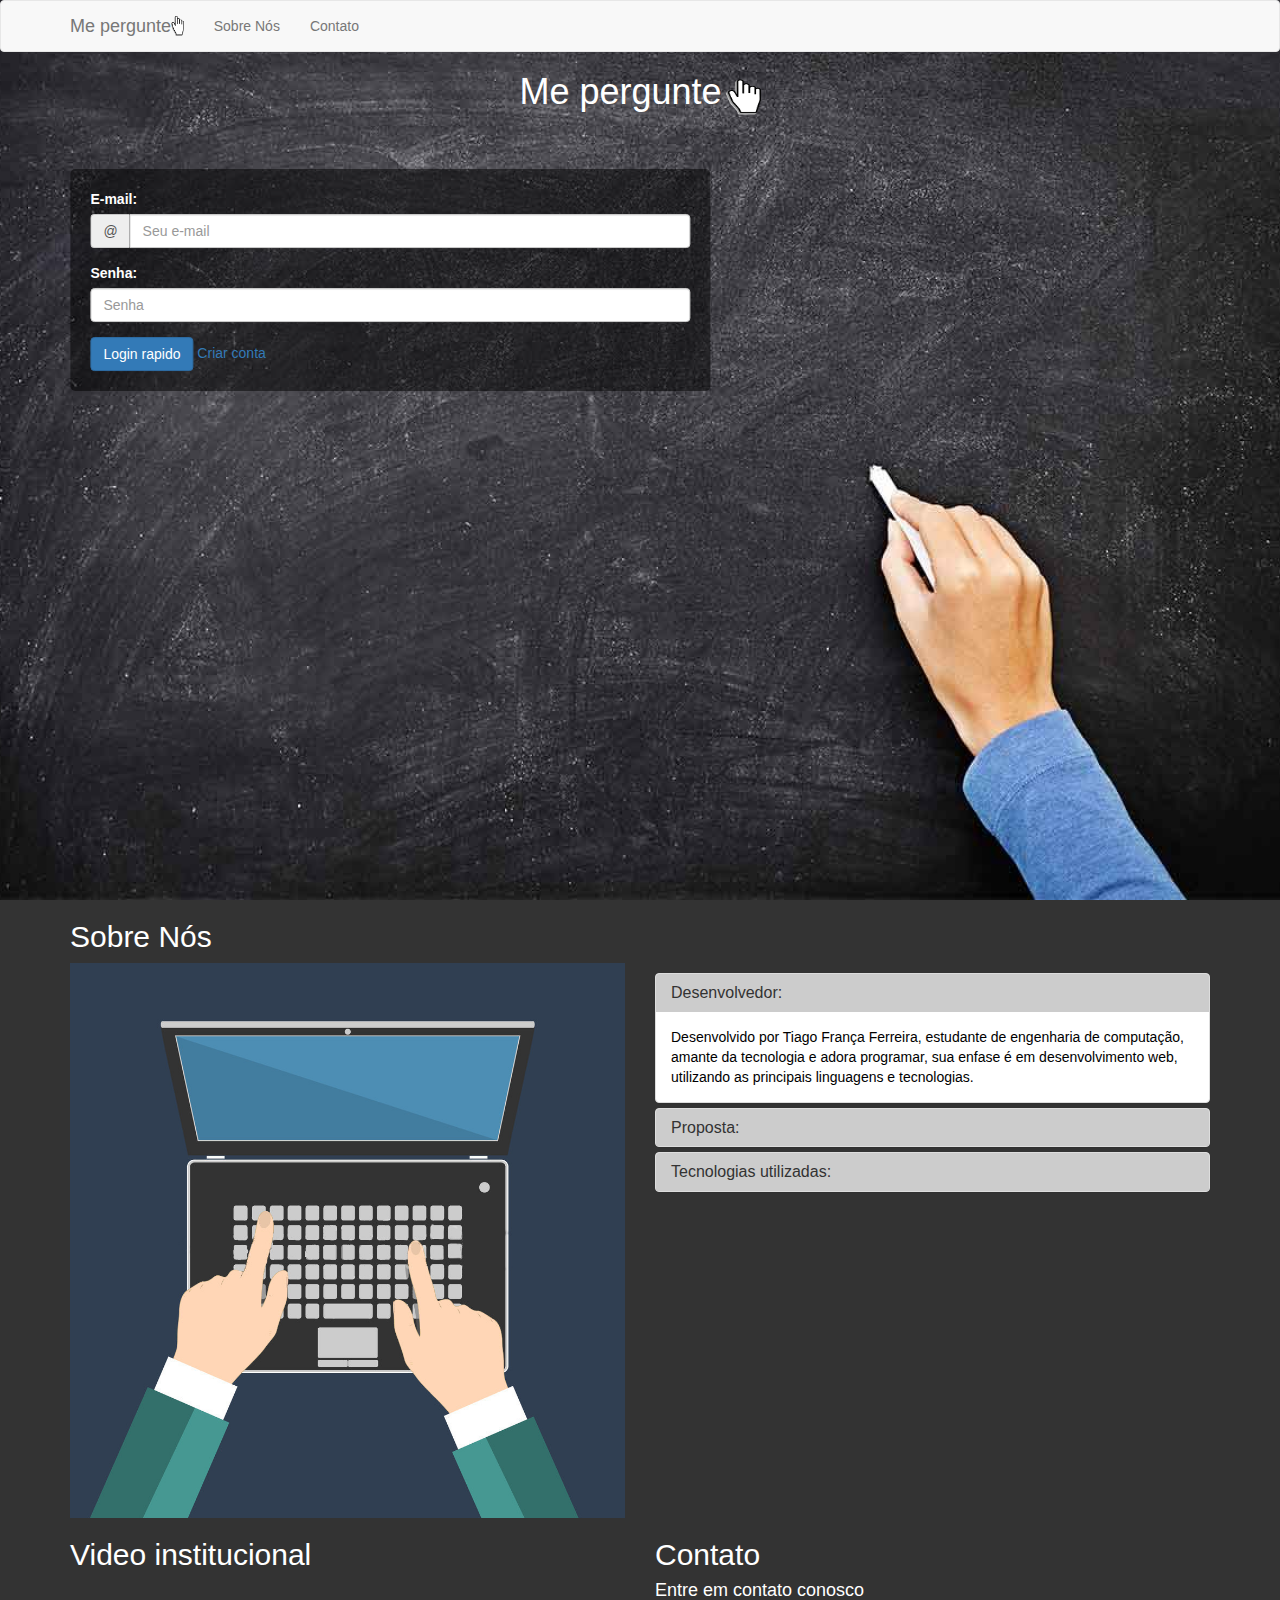
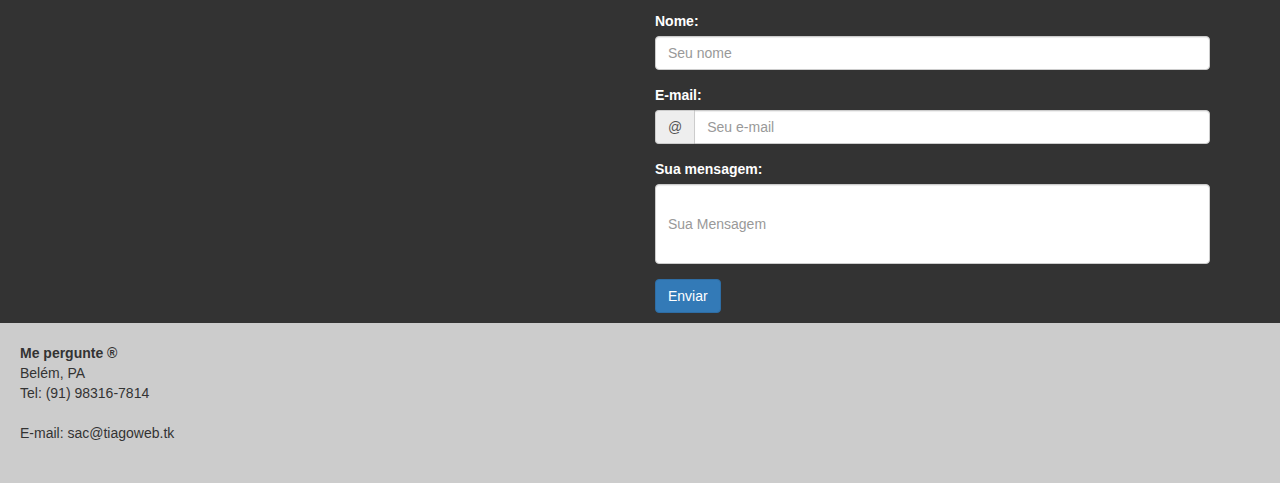
==== index.html @ f7a1eb2f "First commit" ====
<!DOCTYPE html>
<html>
<head>
  <meta charset="utf-8">
  <title>Me Pergunte</title>
  <meta name="viewport" content="width=device-width, initial-scale=1">
  <link rel="stylesheet" href="assets/bootstrap/css/bootstrap.min.css">
  <link rel="stylesheet" href="assets/css/master.css" >
</head>
<body>
  <header>
    <nav class="navbar navbar-default">
      <div class="container">

        <div class="navbar-header">
          <button type="button" class="navbar-toggle collapsed" data-toggle="collapse" data-target="#collapse-navbar" aria-expanded="false">
            <span class="sr-only">Toggle navigation</span>
            <span class="icon-bar"></span>
            <span class="icon-bar"></span>
            <span class="icon-bar"></span>
          </button>

          <a class="navbar-brand" href="#">Me pergunte</a>
          <img class="navbar-brand logo-navbar" src="assets/img/logo.png" alt=""/>
        </div>

        <div class="collapse navbar-collapse" id="collapse-navbar">
          <ul class="nav navbar-nav">
            <li><a href="#sobre-nos">Sobre Nós</a></li>

            <li><a href="#contato">Contato</a></li>
          </ul>
        </div>
      </div>
    </nav>



    <div class="titulo">
      <h1>Me pergunte</h1>
      <img class="logo-h1" src="assets/img/logo.png" alt="">
    </div>


    <div class="login-form">
      <form>

        <div class="form-group">
          <label for="email">E-mail:</label>
          <div class="input-group">
            <div class="input-group-addon">@</div>
            <input id="email" class="form-control" type="email" placeholder="Seu e-mail">
          </div>
        </div>

        <div class="form-group">
          <label for="senha">Senha:</label>
          <input id="senha" class="form-control" type="password" placeholder="Senha">
        </div>
        <a class="btn btn-primary" href="home.html">Login rapido</a>
        <!-- <button type="submit" class="btn btn-primary">Login</button> -->
        <a href="criarConta.html">Criar conta</a>
      </form>
    </div>
  </header>

  <section id="sobre-nos" class="container">
    <h2>Sobre Nós</h2>
    <div class="row">
      <img class="img-responsive col-sm-6" src="assets/img/sobre-nos.jpg" alt="">

      <div class="panel-group col-sm-6" id="paineis-sobre">
        <div class="panel panel-default">
          <div class="panel-heading" data-toggle="collapse" data-target="#primeiro-paragrafo" data-parent="#paineis-sobre">
            <h3 class="panel-title">Desenvolvedor:</h3>
          </div>

          <div class="collapse in" id="primeiro-paragrafo">
            <div class="panel-body">
              Desenvolvido por Tiago França Ferreira, estudante de engenharia de computação,
              amante da tecnologia e adora programar, sua enfase é em desenvolvimento web,
              utilizando as principais linguagens e tecnologias.
            </div>
          </div>
        </div>

        <div class="panel panel-default">
          <div class="panel-heading" data-toggle="collapse" data-target="#segundo-paragrafo" data-parent="#paineis-sobre">
            <h3 class="panel-title">Proposta:</h3>
          </div>

          <div id="segundo-paragrafo" class="collapse">
            <div class="panel-body">
              WebApp com proposta de mudar a sala de aula, mudando a interação entre aluno e professor.
              Tornando a pergunta dentro de sala de aula, algo mais dinâmico, e interessante para o aluno.
            </div>
          </div>
        </div>

        <div class="panel panel-default">
          <div class="panel-heading" data-toggle="collapse" data-target="#terceiro-paragrafo" data-parent="#paineis-sobre">
            <h3 class="panel-title">Tecnologias utilizadas:</h3>
          </div>

          <div id="terceiro-paragrafo" class="collapse">
            <div class="panel-body">
              HTML5 <br>
              CSS3 <br>
              BOOTSTRAP <br>
              JQUERY <br>
              PHP <br>
            </div>
          </div>
        </div>
      </div>
    </div>

  </section>


  <div class="container">
    <div class="row">
      <section id="video" class="col-sm-6">

        <h2>Video institucional</h2>
        <div class="embed-responsive embed-responsive-16by9">
          <iframe width="560" height="315" src="https://www.youtube.com/embed/GLZoi087kis" frameborder="0" allowfullscreen></iframe>
        </div>
      </section>



      <section id="contato"   class="col-sm-6">
        <h2>Contato</h2>
        <h4>Entre em contato conosco</h4>

        <form>
          <div class="form-group">
            <label for="contato-nome">Nome:</label>
            <input id="contato-nome" class="form-control" type="text" placeholder="Seu nome">
          </div>

          <div class="form-group">
            <label for="contato-email">E-mail:</label>
            <div class="input-group">
              <div class="input-group-addon">@</div>
              <input id="contato-email" class="form-control" type="email" placeholder="Seu e-mail">
            </div>
          </div>

          <div class="form-group">
            <label for="contato-text">Sua mensagem:</label>
            <input id="contato-text" class="form-control" type="text" placeholder="Sua Mensagem">
          </div>

          <button type="submit" class="btn btn-primary">Enviar</button>
        </form>

      </section>
    </div>
  </div>

  <footer class="footer">
    <address>
      <strong>Me pergunte ®</strong><br>
      Belém, PA<br>
      Tel: (91) 98316-7814
    </address>
    <address>
      E-mail: sac@tiagoweb.tk
    </address>
  </footer>



  <script src="assets/js/jquery.js"></script>
  <script src="assets/bootstrap/js/bootstrap.min.js"></script>
</body>



</html>
---- assets/css/master.css ----
body{
  background-color: #333;
  color: #fff;
}

html,
body {
  height: 100%;
}

header {
  background-image: url(../img/lousa.jpg);
  background-size: cover;
  background-position: top center;
  height: 100%;
}

.login-form{
  color: #FFF;
  background-color: rgba(0, 0, 0, .5);
  padding: 20px;
  width: 80%;
  border-radius: 5px;
  top: 50%;
  left: 50%;
  transform: translate(11%, 23%);
}
.titulo{
  text-align: center;
}

.titulo h1 {
  color: #FFF;
  display: inline-block;
  margin: 0;
}
.logo-h1{
  height: 35px;
  width: 35px;
  display: inline-block;
  transform: translatey(-10%);

}

.logo-navbar{
  padding-left: 0px;
}

.panel-group{
  margin-top: 10px;
}

.panel-body{
  color: #000;
}

.panel-default>.panel-heading {
  background-color: #ccc;
}


#contato{
  color: 000
}

#contato-text{
  height:80px;
}



footer {
  background-color: #ccc;
  color: #333;
  padding: 20px;
  margin-top: 10px;
}




@media(min-width: 992px) {
	.login-form {
		left: 0;
		transform: translate(2, -80%);
		width: 50%;
	}

}
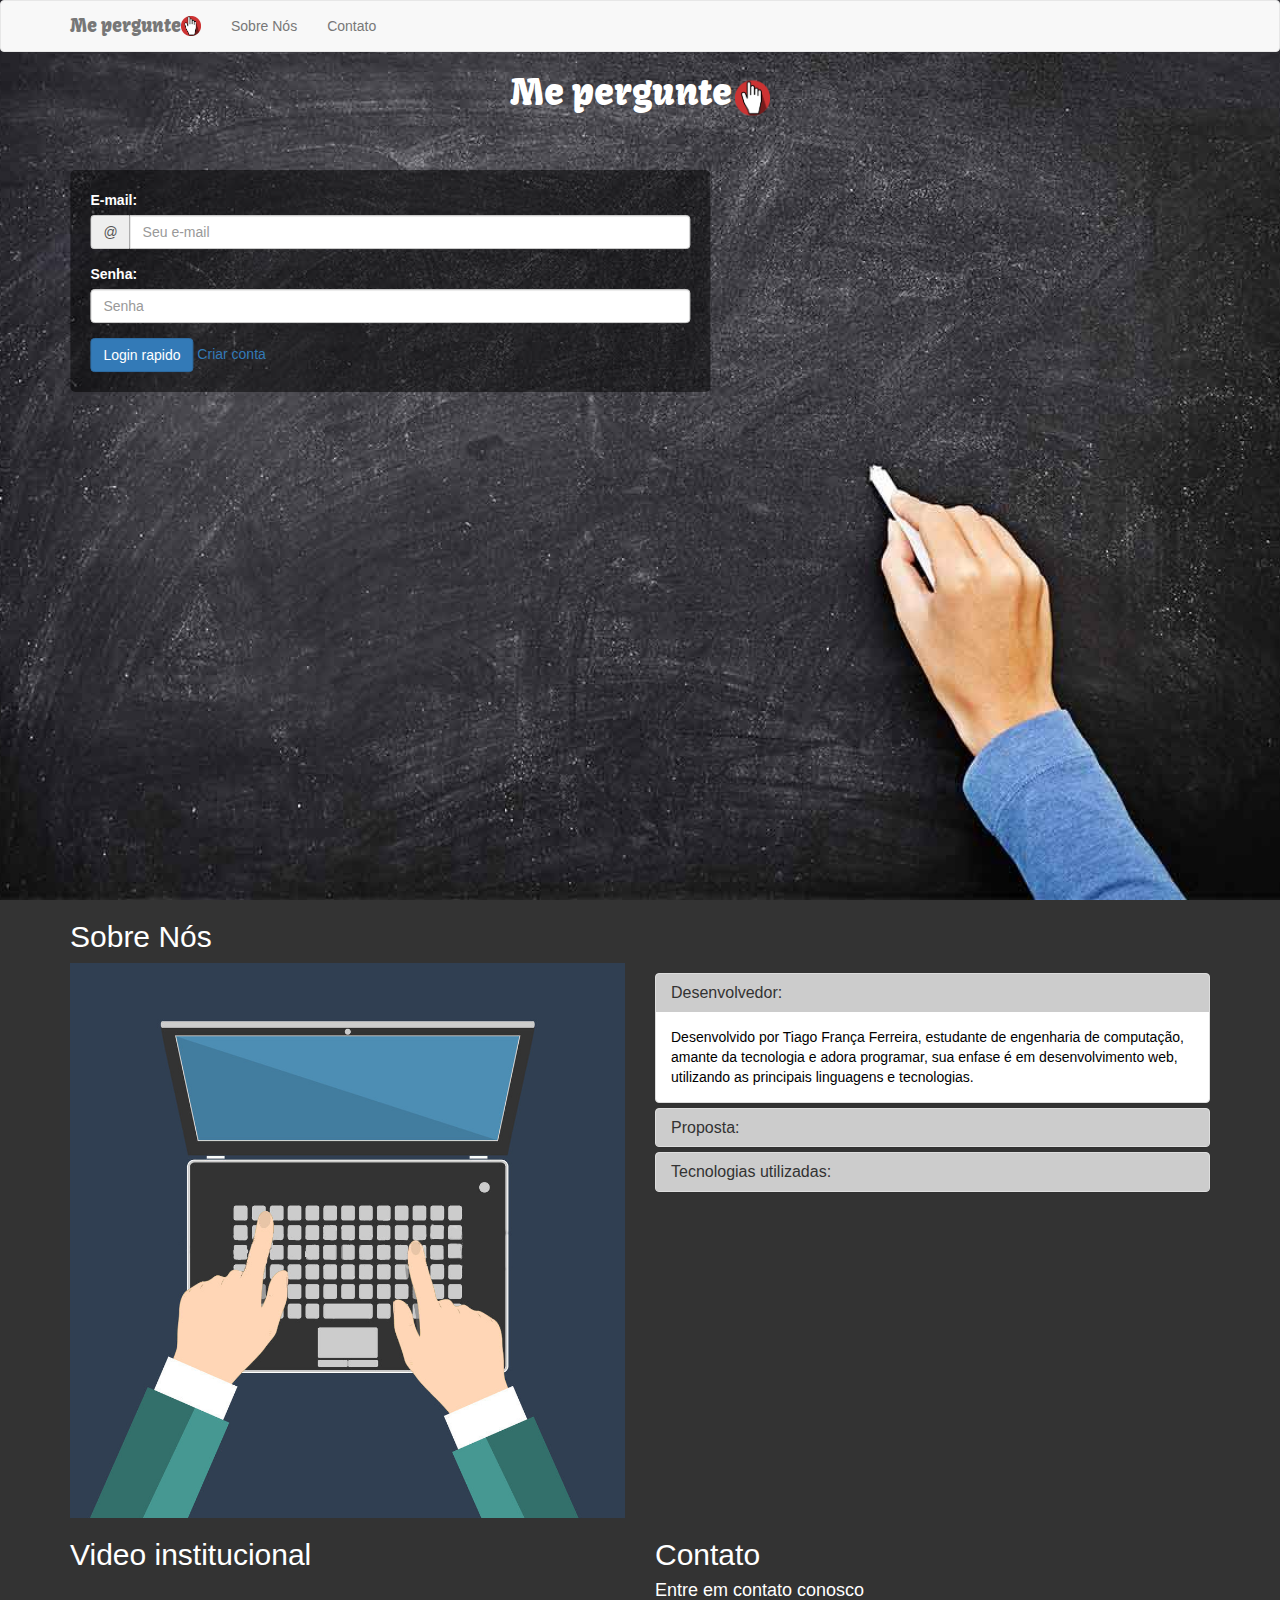
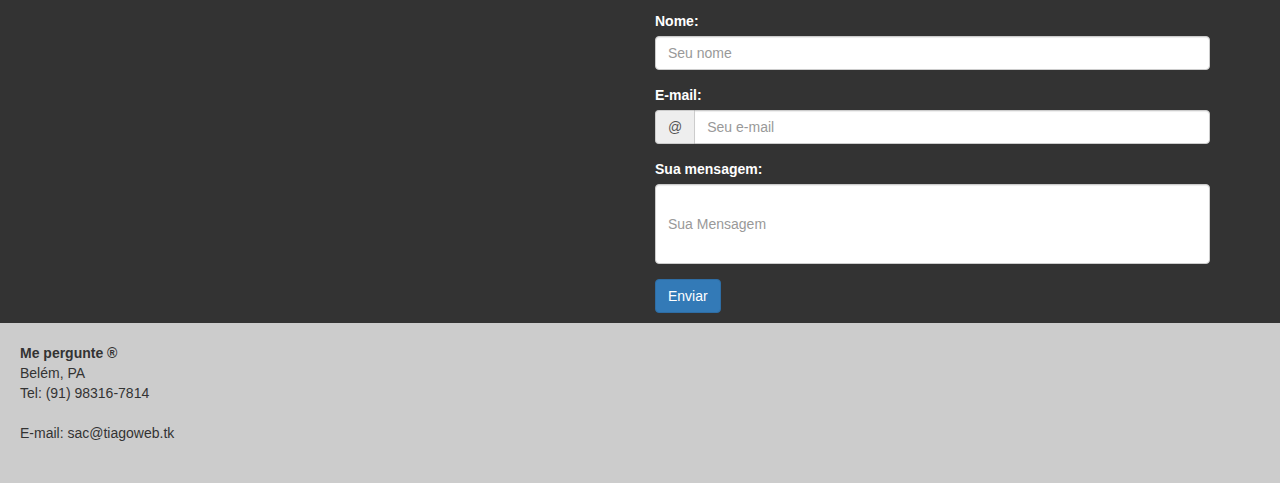
==== commit 9c5112ef: "Logo e fonte" ====
--- a/index.html
+++ b/index.html
@@ -6,6 +6,7 @@
   <meta name="viewport" content="width=device-width, initial-scale=1">
   <link rel="stylesheet" href="assets/bootstrap/css/bootstrap.min.css">
   <link rel="stylesheet" href="assets/css/master.css" >
+  <link href="https://fonts.googleapis.com/css?family=Kavoon" rel="stylesheet">
 </head>
 <body>
   <header>
@@ -20,7 +21,7 @@
             <span class="icon-bar"></span>
           </button>
 
-          <a class="navbar-brand" href="#">Me pergunte</a>
+          <a class="navbar-brand fontTop" href="#">Me pergunte</a>
           <img class="navbar-brand logo-navbar" src="assets/img/logo.png" alt=""/>
         </div>
 
@@ -37,7 +38,7 @@
 
 
     <div class="titulo">
-      <h1>Me pergunte</h1>
+      <h1 class="fontTop">Me pergunte</h1>
       <img class="logo-h1" src="assets/img/logo.png" alt="">
     </div>
 
--- a/assets/css/master.css
+++ b/assets/css/master.css
@@ -1,3 +1,7 @@
+.fontTop{
+  font-family: 'Kavoon', cursive;
+}
+
 body{
   background-color: #333;
   color: #fff;
